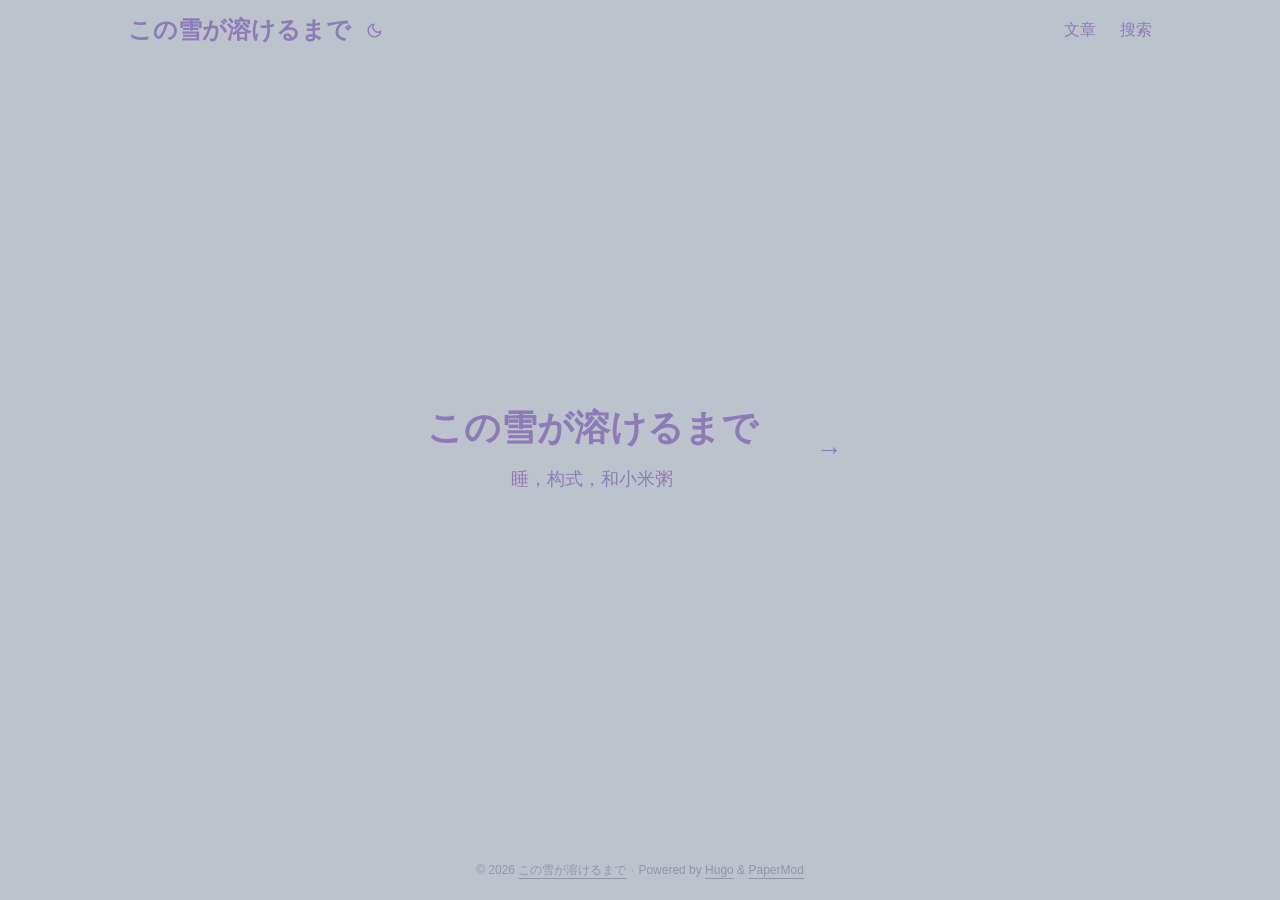
==== index.html @ d69e90d5 "巴比伦" ====
<!DOCTYPE html>
<html lang="en" dir="auto" data-theme="auto">

<head>
	<meta name="generator" content="Hugo 0.147.9"><meta charset="utf-8">
<meta http-equiv="X-UA-Compatible" content="IE=edge">
<meta name="viewport" content="width=device-width, initial-scale=1, shrink-to-fit=no">
<meta name="robots" content="index, follow">
<title>この雪が溶けるまで</title>

<meta name="description" content="alcohol is resolvent">
<meta name="author" content="">
<link rel="canonical" href="https://yourunotobary.github.io/">
<link crossorigin="anonymous" href="/assets/css/stylesheet.46d807fc5ace49bf427c9b7367dea5ecbbd8dbc02e5d77262ac13d021c9789b2.css" integrity="sha256-RtgH/FrOSb9CfJtzZ96l7LvY28AuXXcmKsE9AhyXibI=" rel="preload stylesheet" as="style">
<link rel="icon" href="https://yourunotobary.github.io/favicon.ico">
<link rel="icon" type="image/png" sizes="16x16" href="https://yourunotobary.github.io/favicon-16x16.png">
<link rel="icon" type="image/png" sizes="32x32" href="https://yourunotobary.github.io/favicon-32x32.png">
<link rel="apple-touch-icon" href="https://yourunotobary.github.io/apple-touch-icon.png">
<link rel="mask-icon" href="https://yourunotobary.github.io/safari-pinned-tab.svg">
<meta name="theme-color" content="#2e2e33">
<meta name="msapplication-TileColor" content="#2e2e33">
<link rel="alternate" type="application/rss+xml" href="https://yourunotobary.github.io/index.xml" title="rss">
<link rel="alternate" hreflang="en" href="https://yourunotobary.github.io/">
<noscript>
    <style>
        #theme-toggle,
        .top-link {
            display: none;
        }

    </style>
    <style>
        @media (prefers-color-scheme: dark) {
            :root {
                --theme: rgb(29, 30, 32);
                --entry: rgb(46, 46, 51);
                --primary: rgb(218, 218, 219);
                --secondary: rgb(155, 156, 157);
                --tertiary: rgb(65, 66, 68);
                --content: rgb(196, 196, 197);
                --code-block-bg: rgb(46, 46, 51);
                --code-bg: rgb(55, 56, 62);
                --border: rgb(51, 51, 51);
                color-scheme: dark;
            }

            .list {
                background: var(--theme);
            }

            .toc {
                background: var(--entry);
            }
        }

    </style>
</noscript>
<script>
    if (localStorage.getItem("pref-theme") === "dark") {
        document.querySelector("html").dataset.theme = 'dark';
    } else if (localStorage.getItem("pref-theme") === "light") {
       document.querySelector("html").dataset.theme = 'light';
    } else if (window.matchMedia('(prefers-color-scheme: dark)').matches) {
        document.querySelector("html").dataset.theme = 'dark';
    } else {
        document.querySelector("html").dataset.theme = 'light';
    }

</script><meta property="og:url" content="https://yourunotobary.github.io/">
  <meta property="og:site_name" content="この雪が溶けるまで">
  <meta property="og:title" content="この雪が溶けるまで">
  <meta property="og:description" content="alcohol is resolvent">
  <meta property="og:locale" content="zh_cn">
  <meta property="og:type" content="website">

  <meta name="twitter:card" content="summary">
  <meta name="twitter:title" content="この雪が溶けるまで">
  <meta name="twitter:description" content="alcohol is resolvent">

<script type="application/ld+json">
{
  "@context": "https://schema.org",
  "@type": "Organization",
  "name": "この雪が溶けるまで",
  "url": "https://yourunotobary.github.io/",
  "description": "alcohol is resolvent",
  "logo": "https://yourunotobary.github.io/favicon.ico",
  "sameAs": [
      
  ]
}
</script>
</head>
<body class="list" id="top">
    <header class="header">
    <nav class="header-nav">
        <div class="logo">
            <a href="https://yourunotobary.github.io/" accesskey="h" title="この雪が溶けるまで (Alt + H)">この雪が溶けるまで</a>
            <div class="logo-switches">
                <button id="theme-toggle" class="theme-toggle" accesskey="t" title="(Alt + T)" aria-label="Toggle theme">
                    <svg class="moon" xmlns="http://www.w3.org/2000/svg" width="17" height="17" viewBox="0 0 24 24"
                        fill="none" stroke="currentColor" stroke-width="2" stroke-linecap="round"
                        stroke-linejoin="round">
                        <path d="M21 12.79A9 9 0 1 1 11.21 3 7 7 0 0 0 21 12.79z"></path>
                    </svg>
                    <svg class="sun" xmlns="http://www.w3.org/2000/svg" width="17" height="17" viewBox="0 0 24 24"
                        fill="none" stroke="currentColor" stroke-width="2" stroke-linecap="round"
                        stroke-linejoin="round">
                        <circle cx="12" cy="12" r="5"></circle>
                        <line x1="12" y1="1" x2="12" y2="3"></line>
                        <line x1="12" y1="21" x2="12" y2="23"></line>
                        <line x1="4.22" y1="4.22" x2="5.64" y2="5.64"></line>
                        <line x1="18.36" y1="18.36" x2="19.78" y2="19.78"></line>
                        <line x1="1" y1="12" x2="3" y2="12"></line>
                        <line x1="21" y1="12" x2="23" y2="12"></line>
                        <line x1="4.22" y1="19.78" x2="5.64" y2="18.36"></line>
                        <line x1="18.36" y1="5.64" x2="19.78" y2="4.22"></line>
                    </svg>
                </button>
            </div>
        </div>
        <ul id="menu" class="menu">
            <li>
                <a href="https://yourunotobary.github.io/posts/" title="文章">
                    <span>文章</span>
                </a>
            </li>
            <li>
                <a href="https://yourunotobary.github.io/search/" title="搜索">
                    <span>搜索</span>
                </a>
            </li>
        </ul>
    </nav>
</header>
<main class="main">
  <div class="profile">
    <div class="profile_inner">
      <h1>この雪が溶けるまで</h1>
      
        <span class="profile_subtitle">睡，构式，和小米粥</span>
      
    </div>
    <a class="profile_enter" href="/posts/" aria-label="进入文章区">
      →
    </a>
  </div>

    </main>
    
<footer class="footer">
        <span>&copy; 2026 <a href="https://yourunotobary.github.io/">この雪が溶けるまで</a></span> · 

    
    
    <span>
        Powered by
        <a href="https://gohugo.io/?utm_source=papermod" rel="noopener" target="_blank">Hugo</a> &
        <a href="https://github.com/adityatelange/hugo-PaperMod/" rel="noopener" target="_blank">PaperMod</a>
    </span>
</footer>
<a href="#top" id="top-link" class="top-link hidden" aria-label="go to top" title="Go to Top (Alt + G)" accesskey="g">
    <svg xmlns="http://www.w3.org/2000/svg" viewBox="0 0 24 24" fill="none" stroke="currentColor" stroke-width="2"
        stroke-linecap="round" stroke-linejoin="round" class="feather feather-chevrons-up">
        <polyline points="17 11 12 6 7 11"></polyline>
        <polyline points="17 18 12 13 7 18"></polyline>
    </svg>
</a>

<script>
    let menu = document.getElementById('menu');
    if (menu) {
        
        const scrollPosition = localStorage.getItem("menu-scroll-position");
        if (scrollPosition) {
            menu.scrollLeft = parseInt(scrollPosition, 10);
        }
        
        menu.onscroll = function () {
            localStorage.setItem("menu-scroll-position", menu.scrollLeft);
        }
    }

    document.querySelectorAll('a[href^="#"]').forEach(anchor => {
        anchor.addEventListener("click", function (e) {
            e.preventDefault();
            var id = this.getAttribute("href").substr(1);
            if (!window.matchMedia('(prefers-reduced-motion: reduce)').matches) {
                document.querySelector(`[id='${decodeURIComponent(id)}']`).scrollIntoView({
                    behavior: "smooth"
                });
            } else {
                document.querySelector(`[id='${decodeURIComponent(id)}']`).scrollIntoView();
            }
            if (id === "top") {
                history.replaceState(null, null, " ");
            } else {
                history.pushState(null, null, `#${id}`);
            }
        });
    });

</script>
<script>
    var toplink = document.getElementById("top-link");
    window.onscroll = function () {
        const scrollThreshold = window.innerHeight;
        if (document.body.scrollTop > scrollThreshold || document.documentElement.scrollTop > scrollThreshold) {
            toplink.classList.remove("hidden");
        } else {
            toplink.classList.add("hidden");
        }
    };

</script>
<script>
    document.getElementById("theme-toggle").addEventListener("click", () => {
        const html = document.querySelector("html");
        if (html.dataset.theme === "dark") {
            html.dataset.theme = 'light';
            localStorage.setItem("pref-theme", 'light');
        } else {
            html.dataset.theme = 'dark';
            localStorage.setItem("pref-theme", 'dark');
        }
    })

</script>
</body>

</html>
---- assets/css/stylesheet.46d807fc5ace49bf427c9b7367dea5ecbbd8dbc02e5d77262ac13d021c9789b2.css ----
/*
  PaperMod v8+
  License: MIT https://github.com/adityatelange/hugo-PaperMod/blob/master/LICENSE
  Copyright (c) 2020 nanxiaobei and adityatelange
  Copyright (c) 2021-2026 adityatelange
*/
:root{--gap:24px;--content-gap:20px;--nav-width:1024px;--main-width:720px;--header-height:60px;--footer-height:60px;--radius:8px;--theme:rgb(255, 255, 255);--entry:rgb(255, 255, 255);--primary:rgb(30, 30, 30);--secondary:rgb(108, 108, 108);--tertiary:rgb(214, 214, 214);--content:rgb(31, 31, 31);--code-block-bg:rgb(28, 29, 33);--code-bg:rgb(245, 245, 245);--border:rgb(238, 238, 238);color-scheme:light}:root[data-theme=dark]{--theme:rgb(29, 30, 32);--entry:rgb(46, 46, 51);--primary:rgb(218, 218, 219);--secondary:rgb(155, 156, 157);--tertiary:rgb(65, 66, 68);--content:rgb(196, 196, 197);--code-block-bg:rgb(46, 46, 51);--code-bg:rgb(55, 56, 62);--border:rgb(51, 51, 51);color-scheme:dark}.list{background:var(--code-bg)}[data-theme=dark] .list{background:var(--theme)}*,::after,::before{box-sizing:border-box}html{-webkit-tap-highlight-color:transparent;overflow-y:scroll;-webkit-text-size-adjust:100%;text-size-adjust:100%}a,button,body,h1,h2,h3,h4,h5,h6{color:var(--primary)}body{font-family:-apple-system,BlinkMacSystemFont,segoe ui,Roboto,Oxygen,Ubuntu,Cantarell,open sans,helvetica neue,sans-serif;font-size:18px;line-height:1.6;word-break:break-word;background:var(--theme)}article,aside,figcaption,figure,footer,header,hgroup,main,nav,section,table{display:block}h1,h2,h3,h4,h5,h6{line-height:1.2}h1,h2,h3,h4,h5,h6,p{margin-top:0;margin-bottom:0}ul{padding:0}a{text-decoration:none}body,figure,ul{margin:0}table{width:100%;border-collapse:collapse;border-spacing:0;overflow-x:auto;word-break:keep-all}button,input,textarea{padding:0;font:inherit;background:0 0;border:0}input,textarea{outline:0}button,input[type=button],input[type=submit]{cursor:pointer}input:-webkit-autofill,textarea:-webkit-autofill{box-shadow:0 0 0 50px var(--theme)inset}img{display:block;max-width:100%}.not-found{position:absolute;left:0;right:0;display:flex;align-items:center;justify-content:center;height:80%;font-size:160px;font-weight:700}.archive-posts{width:100%;font-size:16px}.archive-year{margin-top:40px}.archive-year:not(:last-of-type){border-bottom:2px solid var(--border)}.archive-month{display:flex;align-items:flex-start;padding:10px 0}.archive-month-header{margin:25px 0;width:200px}.archive-month:not(:last-of-type){border-bottom:1px solid var(--border)}.archive-entry{position:relative;padding:5px;margin:10px 0}.archive-entry-title{margin:5px 0;font-weight:400}.archive-count,.archive-meta{color:var(--secondary);font-size:14px}.footer,.top-link{font-size:12px;color:var(--secondary)}.footer{max-width:calc(var(--main-width) + var(--gap) * 2);margin:auto;padding:calc((var(--footer-height) - var(--gap))/2)var(--gap);text-align:center;line-height:24px}.footer span{margin-inline-start:1px;margin-inline-end:1px}.footer span:last-child{white-space:nowrap}.footer a{color:inherit;text-underline-offset:.25rem;text-decoration:underline}.top-link{position:fixed;bottom:4rem;right:2rem;z-index:99;background:var(--tertiary);width:2.5rem;height:2.5rem;padding:10px;border-radius:64px;transition:visibility .3s,opacity .3s cubic-bezier(.4,0,1,1)}.hidden{visibility:hidden;opacity:0}.top-link,.top-link svg{filter:drop-shadow(0 0 0 var(--theme))}.footer a:hover,.top-link:hover{color:var(--primary)}.header-nav{display:flex;flex-wrap:wrap;justify-content:space-between;max-width:calc(var(--nav-width) + var(--gap) * 2);margin:auto;line-height:var(--header-height);padding:0 var(--gap);column-gap:var(--gap)}.header-nav a{display:block}.logo,.menu{display:flex}.logo{align-items:center;column-gap:.55rem;flex-wrap:wrap}.logo a{font-size:24px;font-weight:700;display:flex;align-items:center;column-gap:.55rem}.logo a img,.logo a svg{pointer-events:none;border-radius:6px}.theme-toggle{padding:0 .4rem}[data-theme=dark] .moon{display:none}[data-theme=light] .sun{display:none}.logo-switches{display:inline-flex;gap:.4rem;align-items:inherit;min-height:stretch;flex-wrap:inherit}.logo-switches>*{min-height:inherit;align-items:center;display:inline-flex}.nav-sep{color:var(--secondary)}.lang-menu *{display:inherit;min-height:inherit;align-items:inherit}.lang-menu a{font-size:1rem;font-weight:500;padding:0 .4rem;display:inline-flex}.menu{list-style:none;word-break:keep-all;overflow-x:auto;white-space:nowrap;column-gap:var(--gap)}.menu a{font-size:16px}.menu .active{font-weight:500;text-decoration:underline;text-underline-offset:.3rem;text-decoration-thickness:2px}.main{position:relative;min-height:calc(100vh - var(--header-height) - var(--footer-height));max-width:calc(var(--main-width) + var(--gap) * 2);margin:auto;padding:var(--gap)}.page-header h1{font-size:40px}.pagination{display:flex}.pagination a{color:var(--theme);font-size:13px;line-height:36px;background:var(--primary);border-radius:calc(36px/2);padding:0 16px}.pagination .next{margin-inline-start:auto}.social-icons a{display:inline-flex;padding:10px}.social-icons a svg{height:26px;width:26px}code{direction:ltr}div.highlight,pre{position:relative}.copy-code{display:none;position:absolute;top:4px;right:4px;color:rgba(255,255,255,.8);background:rgba(78,78,78,.8);border-radius:var(--radius);padding:0 5px;font-size:14px;user-select:none}div.highlight:hover .copy-code,pre:hover .copy-code{display:block}.md-content h3,.md-content h4,.md-content h5,.md-content h6{margin:24px 0 16px}.md-content h1{margin:40px auto 32px;font-size:40px}.md-content h2{margin:32px auto 24px;font-size:32px}.md-content h3{font-size:24px}.md-content h4{font-size:16px}.md-content h5{font-size:14px}.md-content h6{font-size:12px}.md-content a:not(.anchor){text-underline-offset:.3rem;text-decoration:underline}.md-content del{text-decoration:line-through}.md-content dl:not(:last-child),.md-content ol:not(:last-child),.md-content p:not(:last-child),.md-content figure:not(:last-child),.md-content ul:not(:last-child){margin-bottom:var(--content-gap)}.md-content ol,.md-content ul{padding-inline-start:1.25rem}.md-content li{margin-top:.3rem}.md-content li p{margin-bottom:0}.md-content dl{display:flex;flex-wrap:wrap;margin:0}.md-content dt{width:25%;font-weight:700}.md-content dd{width:75%;margin-inline-start:0;padding-inline-start:10px}.md-content dd~dd,.md-content dt~dt{margin-top:10px}.md-content table{margin-bottom:var(--content-gap)}.md-content table th,.md-content table:not(.highlighttable,.highlight table,.gist .highlight) td{min-width:80px;padding:6px 13px;line-height:1.5;border:1px solid var(--border)}.md-content table th{text-align:start}.md-content table:not(.highlighttable) td code:only-child{margin:auto 0}.md-content .highlight table{border-radius:var(--radius)}.md-content .highlight:not(table){margin-bottom:var(--content-gap);background:var(--code-block-bg) !important;border-radius:var(--radius);direction:ltr}.md-content li>.highlight{margin-inline-end:0}.md-content ul pre{margin-inline-start:calc(var(--gap) * -2)}.md-content .highlight pre{margin:0}.md-content .highlighttable{table-layout:fixed}.md-content .highlighttable td:first-child{width:40px}.md-content .highlighttable td .linenodiv{padding-inline-end:0 !important}.md-content .highlighttable td .highlight,.md-content .highlighttable td .linenodiv pre{margin-bottom:0}.post-content code{padding:.2rem .3rem;font-size:.78em;line-height:1.5;background:var(--code-bg);border-radius:.2rem}.md-content pre code{display:grid;margin:auto 0;padding:10px;color:#d5d5d6;background:var(--code-block-bg) !important;border-radius:var(--radius);overflow-x:auto;word-break:break-all}.md-content blockquote{margin:1rem 0;padding-inline-start:1rem;border-inline-start:.3rem solid var(--content)}.md-content hr{margin:30px 0;height:2px;background:var(--tertiary);border:0}.md-content iframe{max-width:100%}.md-content img{border-radius:var(--radius);margin:1rem 0}.md-content img[src*="#center"]{margin:1rem auto}.md-content figure.align-center{text-align:center}.md-content figure>figcaption{color:var(--primary);font-size:16px;font-weight:700;margin:8px 0 16px}.md-content figure>figcaption>p{color:var(--secondary);font-size:14px;font-weight:400}.md-content h1:hover .anchor,.md-content h2:hover .anchor,.md-content h3:hover .anchor,.md-content h4:hover .anchor,.md-content h5:hover .anchor,.md-content h6:hover .anchor{display:inline-flex;color:var(--secondary);margin-inline-start:.5em;font-weight:500;user-select:none}.anchor:hover{color:var(--content) !important}.md-content img.in-text{display:inline;margin:auto}mark{border-radius:2px;padding:0 2px}audio{display:block;width:100%;border:1px solid var(--border);border-radius:var(--radius);overflow:hidden;height:2.5rem;margin-bottom:var(--content-gap)}audio::-webkit-media-controls-enclosure{border-radius:0}video{border:1px solid var(--code-bg);border-radius:var(--radius);max-width:100%}.first-entry{position:relative;display:flex;flex-direction:column;justify-content:center;min-height:320px;margin:var(--gap)0 calc(var(--gap) * 2)}.first-entry .entry-header{overflow:hidden;display:-webkit-box;-webkit-box-orient:vertical;-webkit-line-clamp:3}.first-entry .entry-header h1{font-size:34px;line-height:1.3}.first-entry .entry-header h2{font-size:40px}.first-entry .entry-content{margin:14px 0;font-size:16px;-webkit-line-clamp:3}.first-entry .entry-footer{font-size:14px}.home-info .entry-content{--content-gap:0.5rem;-webkit-line-clamp:unset;margin:0}.home-info .social-icons a:first-of-type{padding-inline-start:0}.post-entry{position:relative;margin-bottom:var(--gap);padding:var(--gap);background:var(--entry);border-radius:var(--radius);transition:transform .25s ease;border:1px solid var(--border)}.post-entry:hover,.post-entry:focus-within{transform:translateY(-2px);border-color:var(--tertiary)}.tag-entry .entry-cover{display:none}.entry-header h2{font-size:24px;line-height:1.3}.entry-content{margin:8px 0;color:var(--secondary);font-size:14px;line-height:1.6;overflow:hidden;display:-webkit-box;-webkit-box-orient:vertical;-webkit-line-clamp:2}.home-info .entry-content p{margin-block-start:1em;margin-block-end:1em}.entry-footer{color:var(--secondary);font-size:13px}.entry-link{position:absolute;left:0;right:0;top:0;bottom:0;border-radius:var(--radius)}.entry-hint{color:var(--secondary)}.entry-hint-parent{display:flex;justify-content:space-between}.entry-cover{font-size:14px;margin-bottom:var(--gap);text-align:center;display:flex;flex-direction:column;gap:.5rem}.entry-cover img{border-radius:var(--radius);width:100%;height:auto}.entry-cover a{text-underline-offset:.3rem;text-decoration:underline}.page-header,.post-header{margin:24px auto var(--content-gap)}.post-title{font-size:40px}.post-description{margin-top:10px}.post-meta{margin-top:5px}.post-meta,.breadcrumbs{color:var(--secondary);font-size:14px}.breadcrumbs{display:flex;flex-wrap:wrap;align-items:center;gap:.2rem}.breadcrumbs a{font-size:16px}.breadcrumbs svg{height:1em}.i18n_list{display:inline-flex}.post-meta .i18n_list li{list-style:none;margin:auto 3px}.post-meta a,.toc a:hover{text-underline-offset:.3rem;text-decoration:underline}.post-meta a{color:var(--secondary);text-decoration-style:dotted}details.toc{margin-bottom:var(--content-gap);background:var(--code-bg);border-radius:var(--radius);border:1px solid var(--border)}[data-theme=dark] details.toc{background:var(--entry)}details.toc summary{padding:.3rem 1.2rem;border-radius:var(--radius)}details summary{cursor:pointer;display:list-item;width:100%;margin-inline-start:0;user-select:none}details .title{display:inline;font-weight:500;margin-inline-start:.2rem}details{interpolate-size:allow-keywords}details::details-content{height:0;opacity:0;overflow:clip;transition:height 150ms ease,opacity 150ms ease,content-visibility 150ms allow-discrete}details[open]::details-content{height:auto;opacity:1}details .inner{margin:0 2.4rem;padding-bottom:.6rem}details li ul{margin-inline-start:var(--gap)}.post-content{color:var(--content);margin:30px 0}.post-footer{margin-top:var(--content-gap)}.post-footer>*{margin-bottom:10px}.post-tags{display:flex;flex-wrap:wrap;gap:10px}.post-tags li{display:inline-block}.post-tags a,.share-buttons,.paginav{border-radius:var(--radius);background:var(--code-bg);border:1px solid var(--border)}.post-tags a{display:block;padding:0 14px;color:var(--secondary);font-size:14px;line-height:34px;background:var(--code-bg)}.post-tags a:hover,.paginav a:hover{background:var(--border)}.share-buttons{padding:10px;display:flex;justify-content:center;overflow-x:auto;gap:10px}.share-buttons li,.share-buttons a{display:inline-flex}.share-buttons a:not(:last-of-type){margin-inline-end:12px}.paginav{display:flex;line-height:1.2}.paginav .title{letter-spacing:1px;text-transform:uppercase;font-size:.8rem;color:var(--secondary)}.paginav a{width:50%;display:flex;flex-direction:column;gap:.5rem;padding:.8rem;border-radius:var(--radius)}.paginav span:hover:not(.title){text-underline-offset:.2rem;text-decoration:underline}.paginav .next{margin-inline-start:auto;text-align:right}[dir=rtl] .paginav .next{text-align:left}h1>a>svg{display:inline}.buttons,.main .profile{display:flex;justify-content:center}.main .profile{align-items:center;min-height:calc(100vh - var(--header-height) - var(--footer-height) - (var(--gap) * 2));text-align:center}.profile .profile_inner{display:flex;flex-direction:column;align-items:center;gap:1rem}.profile img{border-radius:50%}.buttons{flex-wrap:wrap;max-width:400px;gap:1rem}.button{background:var(--tertiary);border-radius:var(--radius);padding:.4rem .8rem}.searchbox input{padding:4px 10px;width:100%;color:var(--primary);font-weight:700;border:2px solid var(--tertiary);border-radius:var(--radius)}.searchResults li{list-style:none;border-radius:var(--radius);padding:10px 15px;position:relative;font-weight:500;display:flex;align-items:center;justify-content:space-between;background:var(--entry);transition:transform .25s ease;border:1px solid var(--border)}.searchResults{margin:var(--content-gap)0;width:100%;display:flex;flex-direction:column;gap:10px}.searchResults li:hover,.searchResults li:focus-within{transform:translateY(-2px);border-color:var(--tertiary)}.searchResults li .entry-link:focus{outline:2px solid var(--secondary);outline-offset:-2px}.terms-tags{display:flex;flex-wrap:wrap;gap:1em;margin-top:var(--content-gap)}.terms-tags li{display:inline-block;font-weight:500}.terms-tags a{display:block;padding:4px 10px;background:var(--tertiary);border-radius:var(--radius);transition:transform .1s}.bg{color:#cad3f5;background-color:#24273a}.chroma{color:#cad3f5;background-color:#24273a}.chroma .x{}.chroma .err{color:#ed8796}.chroma .cl{}.chroma .lnlinks{outline:none;text-decoration:none;color:inherit}.chroma .lntd{vertical-align:top;padding:0;margin:0;border:0}.chroma .lntable{border-spacing:0;padding:0;margin:0;border:0}.chroma .hl{background-color:#474733}.chroma .lnt{white-space:pre;-webkit-user-select:none;user-select:none;margin-right:.4em;padding:0 .4em;color:#8087a2}.chroma .ln{white-space:pre;-webkit-user-select:none;user-select:none;margin-right:.4em;padding:0 .4em;color:#8087a2}.chroma .line{display:flex}.chroma .k{color:#c6a0f6}.chroma .kc{color:#f5a97f}.chroma .kd{color:#ed8796}.chroma .kn{color:#8bd5ca}.chroma .kp{color:#c6a0f6}.chroma .kr{color:#c6a0f6}.chroma .kt{color:#ed8796}.chroma .n{}.chroma .na{color:#8aadf4}.chroma .nb{color:#91d7e3}.chroma .bp{color:#91d7e3}.chroma .nc{color:#eed49f}.chroma .no{color:#eed49f}.chroma .nd{color:#8aadf4;font-weight:700}.chroma .ni{color:#8bd5ca}.chroma .ne{color:#f5a97f}.chroma .nf{color:#8aadf4}.chroma .fm{color:#8aadf4}.chroma .nl{color:#91d7e3}.chroma .nn{color:#f5a97f}.chroma .nx{}.chroma .py{color:#f5a97f}.chroma .nt{color:#c6a0f6}.chroma .nv{color:#f4dbd6}.chroma .vc{color:#f4dbd6}.chroma .vg{color:#f4dbd6}.chroma .vi{color:#f4dbd6}.chroma .vm{color:#f4dbd6}.chroma .l{}.chroma .ld{}.chroma .s{color:#a6da95}.chroma .sa{color:#ed8796}.chroma .sb{color:#a6da95}.chroma .sc{color:#a6da95}.chroma .dl{color:#8aadf4}.chroma .sd{color:#6e738d}.chroma .s2{color:#a6da95}.chroma .se{color:#8aadf4}.chroma .sh{color:#6e738d}.chroma .si{color:#a6da95}.chroma .sx{color:#a6da95}.chroma .sr{color:#8bd5ca}.chroma .s1{color:#a6da95}.chroma .ss{color:#a6da95}.chroma .m{color:#f5a97f}.chroma .mb{color:#f5a97f}.chroma .mf{color:#f5a97f}.chroma .mh{color:#f5a97f}.chroma .mi{color:#f5a97f}.chroma .il{color:#f5a97f}.chroma .mo{color:#f5a97f}.chroma .o{color:#91d7e3;font-weight:700}.chroma .ow{color:#91d7e3;font-weight:700}.chroma .p{}.chroma .c{color:#6e738d;font-style:italic}.chroma .ch{color:#6e738d;font-style:italic}.chroma .cm{color:#6e738d;font-style:italic}.chroma .c1{color:#6e738d;font-style:italic}.chroma .cs{color:#6e738d;font-style:italic}.chroma .cp{color:#6e738d;font-style:italic}.chroma .cpf{color:#6e738d;font-weight:700;font-style:italic}.chroma .g{}.chroma .gd{color:#ed8796;background-color:#363a4f}.chroma .ge{font-style:italic}.chroma .gr{color:#ed8796}.chroma .gh{color:#f5a97f;font-weight:700}.chroma .gi{color:#a6da95;background-color:#363a4f}.chroma .go{}.chroma .gp{}.chroma .gs{font-weight:700}.chroma .gu{color:#f5a97f;font-weight:700}.chroma .gt{color:#ed8796}.chroma .gl{text-decoration:underline}.chroma .w{}.chroma{background-color:unset !important}.chroma .hl{display:flex}.chroma .lnt{padding:0 0 0 12px}.highlight pre.chroma code{padding:8px 0}.highlight pre.chroma .line .cl,.chroma .ln{padding:0 10px}.chroma .lntd:last-of-type{width:100%}@media screen and (max-width:768px){:root{--gap:14px}.profile img{transform:scale(.85)}.first-entry{min-height:260px}.archive-month{flex-direction:column}.archive-year{margin-top:20px}.footer{padding:calc((var(--footer-height) - var(--gap) - 10px)/2)var(--gap)}}@media screen and (max-width:900px){.list .top-link{transform:translateY(-5rem)}}@media screen and (max-width:340px){.share-buttons{justify-content:unset}}@media(prefers-reduced-motion){.terms-tags a:active,.button:active,.post-entry:active,.top-link,.searchResults .focus,.searchResults li:active{transform:none}}:root{--theme:#b8bec8;--primary:#8d7bb8;--secondary:#8f97a3;--tertiary:#b3b9c3;--content:#2f343c;--border:#b8bec9;--code-bg:#bdc3cd;--selection:rgba(141, 123, 184, 0.3);body:not(:has(.profile)) { background-image:linear-gradient(rgba(240,242,246,0.78),rgba(240,242,246,0.78)),url('/images/bg.jpg'); background-size:cover; background-attachment:fixed; background-position:center; } .profile { flex-direction:row; justify-content:center; align-items:center; gap:48px; } .profile_inner { text-align:left; } .profile_enter { display:flex; align-items:center; justify-content:center; width:48px; height:48px; color:var(--primary); font-size:26px; text-decoration:none; transition:transform 0.35s ease; } .profile_enter:hover { transform:scale(1.15); }}
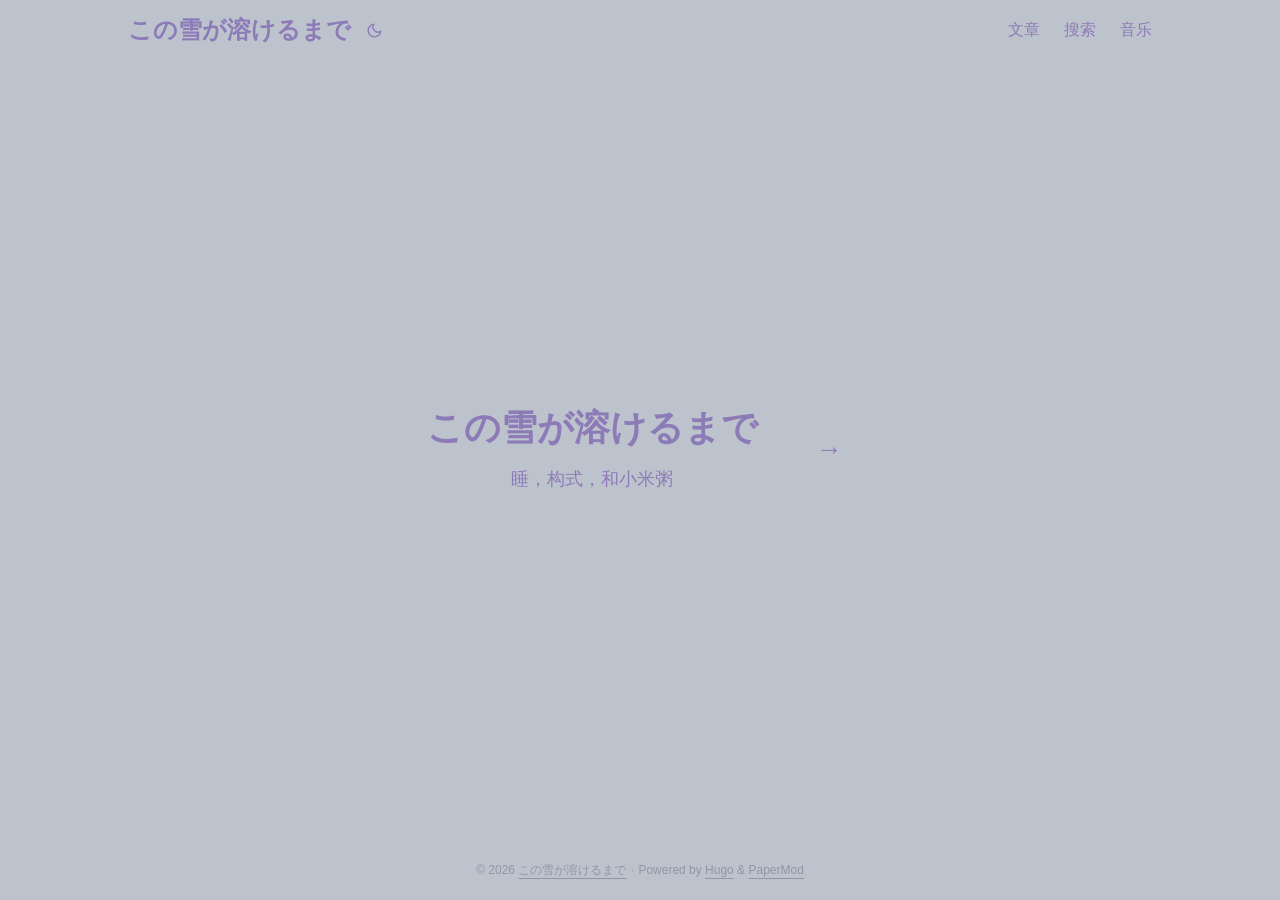
==== commit 6ecdb5ec: "音乐馆落成+返回箭头+置顶" ====
--- a/index.html
+++ b/index.html
@@ -11,7 +11,7 @@
 <meta name="description" content="alcohol is resolvent">
 <meta name="author" content="">
 <link rel="canonical" href="https://yourunotobary.github.io/">
-<link crossorigin="anonymous" href="/assets/css/stylesheet.46d807fc5ace49bf427c9b7367dea5ecbbd8dbc02e5d77262ac13d021c9789b2.css" integrity="sha256-RtgH/FrOSb9CfJtzZ96l7LvY28AuXXcmKsE9AhyXibI=" rel="preload stylesheet" as="style">
+<link crossorigin="anonymous" href="/assets/css/stylesheet.04e498ff28261381091507427887cbe476b2130236b019e56ae9fb72fc463082.css" integrity="sha256-BOSY/ygmE4EJFQdCeIfL5HayEwI2sBnlaun7cvxGMII=" rel="preload stylesheet" as="style">
 <link rel="icon" href="https://yourunotobary.github.io/favicon.ico">
 <link rel="icon" type="image/png" sizes="16x16" href="https://yourunotobary.github.io/favicon-16x16.png">
 <link rel="icon" type="image/png" sizes="32x32" href="https://yourunotobary.github.io/favicon-32x32.png">
@@ -130,6 +130,11 @@
                     <span>搜索</span>
                 </a>
             </li>
+            <li>
+                <a href="https://yourunotobary.github.io/music/" title="音乐">
+                    <span>音乐</span>
+                </a>
+            </li>
         </ul>
     </nav>
 </header>
--- a/assets/css/stylesheet.04e498ff28261381091507427887cbe476b2130236b019e56ae9fb72fc463082.css
+++ b/assets/css/stylesheet.04e498ff28261381091507427887cbe476b2130236b019e56ae9fb72fc463082.css
@@ -0,0 +1,7 @@
+/*
+  PaperMod v8+
+  License: MIT https://github.com/adityatelange/hugo-PaperMod/blob/master/LICENSE
+  Copyright (c) 2020 nanxiaobei and adityatelange
+  Copyright (c) 2021-2026 adityatelange
+*/
+:root{--gap:24px;--content-gap:20px;--nav-width:1024px;--main-width:720px;--header-height:60px;--footer-height:60px;--radius:8px;--theme:rgb(255, 255, 255);--entry:rgb(255, 255, 255);--primary:rgb(30, 30, 30);--secondary:rgb(108, 108, 108);--tertiary:rgb(214, 214, 214);--content:rgb(31, 31, 31);--code-block-bg:rgb(28, 29, 33);--code-bg:rgb(245, 245, 245);--border:rgb(238, 238, 238);color-scheme:light}:root[data-theme=dark]{--theme:rgb(29, 30, 32);--entry:rgb(46, 46, 51);--primary:rgb(218, 218, 219);--secondary:rgb(155, 156, 157);--tertiary:rgb(65, 66, 68);--content:rgb(196, 196, 197);--code-block-bg:rgb(46, 46, 51);--code-bg:rgb(55, 56, 62);--border:rgb(51, 51, 51);color-scheme:dark}.list{background:var(--code-bg)}[data-theme=dark] .list{background:var(--theme)}*,::after,::before{box-sizing:border-box}html{-webkit-tap-highlight-color:transparent;overflow-y:scroll;-webkit-text-size-adjust:100%;text-size-adjust:100%}a,button,body,h1,h2,h3,h4,h5,h6{color:var(--primary)}body{font-family:-apple-system,BlinkMacSystemFont,segoe ui,Roboto,Oxygen,Ubuntu,Cantarell,open sans,helvetica neue,sans-serif;font-size:18px;line-height:1.6;word-break:break-word;background:var(--theme)}article,aside,figcaption,figure,footer,header,hgroup,main,nav,section,table{display:block}h1,h2,h3,h4,h5,h6{line-height:1.2}h1,h2,h3,h4,h5,h6,p{margin-top:0;margin-bottom:0}ul{padding:0}a{text-decoration:none}body,figure,ul{margin:0}table{width:100%;border-collapse:collapse;border-spacing:0;overflow-x:auto;word-break:keep-all}button,input,textarea{padding:0;font:inherit;background:0 0;border:0}input,textarea{outline:0}button,input[type=button],input[type=submit]{cursor:pointer}input:-webkit-autofill,textarea:-webkit-autofill{box-shadow:0 0 0 50px var(--theme)inset}img{display:block;max-width:100%}.not-found{position:absolute;left:0;right:0;display:flex;align-items:center;justify-content:center;height:80%;font-size:160px;font-weight:700}.archive-posts{width:100%;font-size:16px}.archive-year{margin-top:40px}.archive-year:not(:last-of-type){border-bottom:2px solid var(--border)}.archive-month{display:flex;align-items:flex-start;padding:10px 0}.archive-month-header{margin:25px 0;width:200px}.archive-month:not(:last-of-type){border-bottom:1px solid var(--border)}.archive-entry{position:relative;padding:5px;margin:10px 0}.archive-entry-title{margin:5px 0;font-weight:400}.archive-count,.archive-meta{color:var(--secondary);font-size:14px}.footer,.top-link{font-size:12px;color:var(--secondary)}.footer{max-width:calc(var(--main-width) + var(--gap) * 2);margin:auto;padding:calc((var(--footer-height) - var(--gap))/2)var(--gap);text-align:center;line-height:24px}.footer span{margin-inline-start:1px;margin-inline-end:1px}.footer span:last-child{white-space:nowrap}.footer a{color:inherit;text-underline-offset:.25rem;text-decoration:underline}.top-link{position:fixed;bottom:4rem;right:2rem;z-index:99;background:var(--tertiary);width:2.5rem;height:2.5rem;padding:10px;border-radius:64px;transition:visibility .3s,opacity .3s cubic-bezier(.4,0,1,1)}.hidden{visibility:hidden;opacity:0}.top-link,.top-link svg{filter:drop-shadow(0 0 0 var(--theme))}.footer a:hover,.top-link:hover{color:var(--primary)}.header-nav{display:flex;flex-wrap:wrap;justify-content:space-between;max-width:calc(var(--nav-width) + var(--gap) * 2);margin:auto;line-height:var(--header-height);padding:0 var(--gap);column-gap:var(--gap)}.header-nav a{display:block}.logo,.menu{display:flex}.logo{align-items:center;column-gap:.55rem;flex-wrap:wrap}.logo a{font-size:24px;font-weight:700;display:flex;align-items:center;column-gap:.55rem}.logo a img,.logo a svg{pointer-events:none;border-radius:6px}.theme-toggle{padding:0 .4rem}[data-theme=dark] .moon{display:none}[data-theme=light] .sun{display:none}.logo-switches{display:inline-flex;gap:.4rem;align-items:inherit;min-height:stretch;flex-wrap:inherit}.logo-switches>*{min-height:inherit;align-items:center;display:inline-flex}.nav-sep{color:var(--secondary)}.lang-menu *{display:inherit;min-height:inherit;align-items:inherit}.lang-menu a{font-size:1rem;font-weight:500;padding:0 .4rem;display:inline-flex}.menu{list-style:none;word-break:keep-all;overflow-x:auto;white-space:nowrap;column-gap:var(--gap)}.menu a{font-size:16px}.menu .active{font-weight:500;text-decoration:underline;text-underline-offset:.3rem;text-decoration-thickness:2px}.main{position:relative;min-height:calc(100vh - var(--header-height) - var(--footer-height));max-width:calc(var(--main-width) + var(--gap) * 2);margin:auto;padding:var(--gap)}.page-header h1{font-size:40px}.pagination{display:flex}.pagination a{color:var(--theme);font-size:13px;line-height:36px;background:var(--primary);border-radius:calc(36px/2);padding:0 16px}.pagination .next{margin-inline-start:auto}.social-icons a{display:inline-flex;padding:10px}.social-icons a svg{height:26px;width:26px}code{direction:ltr}div.highlight,pre{position:relative}.copy-code{display:none;position:absolute;top:4px;right:4px;color:rgba(255,255,255,.8);background:rgba(78,78,78,.8);border-radius:var(--radius);padding:0 5px;font-size:14px;user-select:none}div.highlight:hover .copy-code,pre:hover .copy-code{display:block}.md-content h3,.md-content h4,.md-content h5,.md-content h6{margin:24px 0 16px}.md-content h1{margin:40px auto 32px;font-size:40px}.md-content h2{margin:32px auto 24px;font-size:32px}.md-content h3{font-size:24px}.md-content h4{font-size:16px}.md-content h5{font-size:14px}.md-content h6{font-size:12px}.md-content a:not(.anchor){text-underline-offset:.3rem;text-decoration:underline}.md-content del{text-decoration:line-through}.md-content dl:not(:last-child),.md-content ol:not(:last-child),.md-content p:not(:last-child),.md-content figure:not(:last-child),.md-content ul:not(:last-child){margin-bottom:var(--content-gap)}.md-content ol,.md-content ul{padding-inline-start:1.25rem}.md-content li{margin-top:.3rem}.md-content li p{margin-bottom:0}.md-content dl{display:flex;flex-wrap:wrap;margin:0}.md-content dt{width:25%;font-weight:700}.md-content dd{width:75%;margin-inline-start:0;padding-inline-start:10px}.md-content dd~dd,.md-content dt~dt{margin-top:10px}.md-content table{margin-bottom:var(--content-gap)}.md-content table th,.md-content table:not(.highlighttable,.highlight table,.gist .highlight) td{min-width:80px;padding:6px 13px;line-height:1.5;border:1px solid var(--border)}.md-content table th{text-align:start}.md-content table:not(.highlighttable) td code:only-child{margin:auto 0}.md-content .highlight table{border-radius:var(--radius)}.md-content .highlight:not(table){margin-bottom:var(--content-gap);background:var(--code-block-bg) !important;border-radius:var(--radius);direction:ltr}.md-content li>.highlight{margin-inline-end:0}.md-content ul pre{margin-inline-start:calc(var(--gap) * -2)}.md-content .highlight pre{margin:0}.md-content .highlighttable{table-layout:fixed}.md-content .highlighttable td:first-child{width:40px}.md-content .highlighttable td .linenodiv{padding-inline-end:0 !important}.md-content .highlighttable td .highlight,.md-content .highlighttable td .linenodiv pre{margin-bottom:0}.post-content code{padding:.2rem .3rem;font-size:.78em;line-height:1.5;background:var(--code-bg);border-radius:.2rem}.md-content pre code{display:grid;margin:auto 0;padding:10px;color:#d5d5d6;background:var(--code-block-bg) !important;border-radius:var(--radius);overflow-x:auto;word-break:break-all}.md-content blockquote{margin:1rem 0;padding-inline-start:1rem;border-inline-start:.3rem solid var(--content)}.md-content hr{margin:30px 0;height:2px;background:var(--tertiary);border:0}.md-content iframe{max-width:100%}.md-content img{border-radius:var(--radius);margin:1rem 0}.md-content img[src*="#center"]{margin:1rem auto}.md-content figure.align-center{text-align:center}.md-content figure>figcaption{color:var(--primary);font-size:16px;font-weight:700;margin:8px 0 16px}.md-content figure>figcaption>p{color:var(--secondary);font-size:14px;font-weight:400}.md-content h1:hover .anchor,.md-content h2:hover .anchor,.md-content h3:hover .anchor,.md-content h4:hover .anchor,.md-content h5:hover .anchor,.md-content h6:hover .anchor{display:inline-flex;color:var(--secondary);margin-inline-start:.5em;font-weight:500;user-select:none}.anchor:hover{color:var(--content) !important}.md-content img.in-text{display:inline;margin:auto}mark{border-radius:2px;padding:0 2px}audio{display:block;width:100%;border:1px solid var(--border);border-radius:var(--radius);overflow:hidden;height:2.5rem;margin-bottom:var(--content-gap)}audio::-webkit-media-controls-enclosure{border-radius:0}video{border:1px solid var(--code-bg);border-radius:var(--radius);max-width:100%}.first-entry{position:relative;display:flex;flex-direction:column;justify-content:center;min-height:320px;margin:var(--gap)0 calc(var(--gap) * 2)}.first-entry .entry-header{overflow:hidden;display:-webkit-box;-webkit-box-orient:vertical;-webkit-line-clamp:3}.first-entry .entry-header h1{font-size:34px;line-height:1.3}.first-entry .entry-header h2{font-size:40px}.first-entry .entry-content{margin:14px 0;font-size:16px;-webkit-line-clamp:3}.first-entry .entry-footer{font-size:14px}.home-info .entry-content{--content-gap:0.5rem;-webkit-line-clamp:unset;margin:0}.home-info .social-icons a:first-of-type{padding-inline-start:0}.post-entry{position:relative;margin-bottom:var(--gap);padding:var(--gap);background:var(--entry);border-radius:var(--radius);transition:transform .25s ease;border:1px solid var(--border)}.post-entry:hover,.post-entry:focus-within{transform:translateY(-2px);border-color:var(--tertiary)}.tag-entry .entry-cover{display:none}.entry-header h2{font-size:24px;line-height:1.3}.entry-content{margin:8px 0;color:var(--secondary);font-size:14px;line-height:1.6;overflow:hidden;display:-webkit-box;-webkit-box-orient:vertical;-webkit-line-clamp:2}.home-info .entry-content p{margin-block-start:1em;margin-block-end:1em}.entry-footer{color:var(--secondary);font-size:13px}.entry-link{position:absolute;left:0;right:0;top:0;bottom:0;border-radius:var(--radius)}.entry-hint{color:var(--secondary)}.entry-hint-parent{display:flex;justify-content:space-between}.entry-cover{font-size:14px;margin-bottom:var(--gap);text-align:center;display:flex;flex-direction:column;gap:.5rem}.entry-cover img{border-radius:var(--radius);width:100%;height:auto}.entry-cover a{text-underline-offset:.3rem;text-decoration:underline}.page-header,.post-header{margin:24px auto var(--content-gap)}.post-title{font-size:40px}.post-description{margin-top:10px}.post-meta{margin-top:5px}.post-meta,.breadcrumbs{color:var(--secondary);font-size:14px}.breadcrumbs{display:flex;flex-wrap:wrap;align-items:center;gap:.2rem}.breadcrumbs a{font-size:16px}.breadcrumbs svg{height:1em}.i18n_list{display:inline-flex}.post-meta .i18n_list li{list-style:none;margin:auto 3px}.post-meta a,.toc a:hover{text-underline-offset:.3rem;text-decoration:underline}.post-meta a{color:var(--secondary);text-decoration-style:dotted}details.toc{margin-bottom:var(--content-gap);background:var(--code-bg);border-radius:var(--radius);border:1px solid var(--border)}[data-theme=dark] details.toc{background:var(--entry)}details.toc summary{padding:.3rem 1.2rem;border-radius:var(--radius)}details summary{cursor:pointer;display:list-item;width:100%;margin-inline-start:0;user-select:none}details .title{display:inline;font-weight:500;margin-inline-start:.2rem}details{interpolate-size:allow-keywords}details::details-content{height:0;opacity:0;overflow:clip;transition:height 150ms ease,opacity 150ms ease,content-visibility 150ms allow-discrete}details[open]::details-content{height:auto;opacity:1}details .inner{margin:0 2.4rem;padding-bottom:.6rem}details li ul{margin-inline-start:var(--gap)}.post-content{color:var(--content);margin:30px 0}.post-footer{margin-top:var(--content-gap)}.post-footer>*{margin-bottom:10px}.post-tags{display:flex;flex-wrap:wrap;gap:10px}.post-tags li{display:inline-block}.post-tags a,.share-buttons,.paginav{border-radius:var(--radius);background:var(--code-bg);border:1px solid var(--border)}.post-tags a{display:block;padding:0 14px;color:var(--secondary);font-size:14px;line-height:34px;background:var(--code-bg)}.post-tags a:hover,.paginav a:hover{background:var(--border)}.share-buttons{padding:10px;display:flex;justify-content:center;overflow-x:auto;gap:10px}.share-buttons li,.share-buttons a{display:inline-flex}.share-buttons a:not(:last-of-type){margin-inline-end:12px}.paginav{display:flex;line-height:1.2}.paginav .title{letter-spacing:1px;text-transform:uppercase;font-size:.8rem;color:var(--secondary)}.paginav a{width:50%;display:flex;flex-direction:column;gap:.5rem;padding:.8rem;border-radius:var(--radius)}.paginav span:hover:not(.title){text-underline-offset:.2rem;text-decoration:underline}.paginav .next{margin-inline-start:auto;text-align:right}[dir=rtl] .paginav .next{text-align:left}h1>a>svg{display:inline}.buttons,.main .profile{display:flex;justify-content:center}.main .profile{align-items:center;min-height:calc(100vh - var(--header-height) - var(--footer-height) - (var(--gap) * 2));text-align:center}.profile .profile_inner{display:flex;flex-direction:column;align-items:center;gap:1rem}.profile img{border-radius:50%}.buttons{flex-wrap:wrap;max-width:400px;gap:1rem}.button{background:var(--tertiary);border-radius:var(--radius);padding:.4rem .8rem}.searchbox input{padding:4px 10px;width:100%;color:var(--primary);font-weight:700;border:2px solid var(--tertiary);border-radius:var(--radius)}.searchResults li{list-style:none;border-radius:var(--radius);padding:10px 15px;position:relative;font-weight:500;display:flex;align-items:center;justify-content:space-between;background:var(--entry);transition:transform .25s ease;border:1px solid var(--border)}.searchResults{margin:var(--content-gap)0;width:100%;display:flex;flex-direction:column;gap:10px}.searchResults li:hover,.searchResults li:focus-within{transform:translateY(-2px);border-color:var(--tertiary)}.searchResults li .entry-link:focus{outline:2px solid var(--secondary);outline-offset:-2px}.terms-tags{display:flex;flex-wrap:wrap;gap:1em;margin-top:var(--content-gap)}.terms-tags li{display:inline-block;font-weight:500}.terms-tags a{display:block;padding:4px 10px;background:var(--tertiary);border-radius:var(--radius);transition:transform .1s}.bg{color:#cad3f5;background-color:#24273a}.chroma{color:#cad3f5;background-color:#24273a}.chroma .x{}.chroma .err{color:#ed8796}.chroma .cl{}.chroma .lnlinks{outline:none;text-decoration:none;color:inherit}.chroma .lntd{vertical-align:top;padding:0;margin:0;border:0}.chroma .lntable{border-spacing:0;padding:0;margin:0;border:0}.chroma .hl{background-color:#474733}.chroma .lnt{white-space:pre;-webkit-user-select:none;user-select:none;margin-right:.4em;padding:0 .4em;color:#8087a2}.chroma .ln{white-space:pre;-webkit-user-select:none;user-select:none;margin-right:.4em;padding:0 .4em;color:#8087a2}.chroma .line{display:flex}.chroma .k{color:#c6a0f6}.chroma .kc{color:#f5a97f}.chroma .kd{color:#ed8796}.chroma .kn{color:#8bd5ca}.chroma .kp{color:#c6a0f6}.chroma .kr{color:#c6a0f6}.chroma .kt{color:#ed8796}.chroma .n{}.chroma .na{color:#8aadf4}.chroma .nb{color:#91d7e3}.chroma .bp{color:#91d7e3}.chroma .nc{color:#eed49f}.chroma .no{color:#eed49f}.chroma .nd{color:#8aadf4;font-weight:700}.chroma .ni{color:#8bd5ca}.chroma .ne{color:#f5a97f}.chroma .nf{color:#8aadf4}.chroma .fm{color:#8aadf4}.chroma .nl{color:#91d7e3}.chroma .nn{color:#f5a97f}.chroma .nx{}.chroma .py{color:#f5a97f}.chroma .nt{color:#c6a0f6}.chroma .nv{color:#f4dbd6}.chroma .vc{color:#f4dbd6}.chroma .vg{color:#f4dbd6}.chroma .vi{color:#f4dbd6}.chroma .vm{color:#f4dbd6}.chroma .l{}.chroma .ld{}.chroma .s{color:#a6da95}.chroma .sa{color:#ed8796}.chroma .sb{color:#a6da95}.chroma .sc{color:#a6da95}.chroma .dl{color:#8aadf4}.chroma .sd{color:#6e738d}.chroma .s2{color:#a6da95}.chroma .se{color:#8aadf4}.chroma .sh{color:#6e738d}.chroma .si{color:#a6da95}.chroma .sx{color:#a6da95}.chroma .sr{color:#8bd5ca}.chroma .s1{color:#a6da95}.chroma .ss{color:#a6da95}.chroma .m{color:#f5a97f}.chroma .mb{color:#f5a97f}.chroma .mf{color:#f5a97f}.chroma .mh{color:#f5a97f}.chroma .mi{color:#f5a97f}.chroma .il{color:#f5a97f}.chroma .mo{color:#f5a97f}.chroma .o{color:#91d7e3;font-weight:700}.chroma .ow{color:#91d7e3;font-weight:700}.chroma .p{}.chroma .c{color:#6e738d;font-style:italic}.chroma .ch{color:#6e738d;font-style:italic}.chroma .cm{color:#6e738d;font-style:italic}.chroma .c1{color:#6e738d;font-style:italic}.chroma .cs{color:#6e738d;font-style:italic}.chroma .cp{color:#6e738d;font-style:italic}.chroma .cpf{color:#6e738d;font-weight:700;font-style:italic}.chroma .g{}.chroma .gd{color:#ed8796;background-color:#363a4f}.chroma .ge{font-style:italic}.chroma .gr{color:#ed8796}.chroma .gh{color:#f5a97f;font-weight:700}.chroma .gi{color:#a6da95;background-color:#363a4f}.chroma .go{}.chroma .gp{}.chroma .gs{font-weight:700}.chroma .gu{color:#f5a97f;font-weight:700}.chroma .gt{color:#ed8796}.chroma .gl{text-decoration:underline}.chroma .w{}.chroma{background-color:unset !important}.chroma .hl{display:flex}.chroma .lnt{padding:0 0 0 12px}.highlight pre.chroma code{padding:8px 0}.highlight pre.chroma .line .cl,.chroma .ln{padding:0 10px}.chroma .lntd:last-of-type{width:100%}@media screen and (max-width:768px){:root{--gap:14px}.profile img{transform:scale(.85)}.first-entry{min-height:260px}.archive-month{flex-direction:column}.archive-year{margin-top:20px}.footer{padding:calc((var(--footer-height) - var(--gap) - 10px)/2)var(--gap)}}@media screen and (max-width:900px){.list .top-link{transform:translateY(-5rem)}}@media screen and (max-width:340px){.share-buttons{justify-content:unset}}@media(prefers-reduced-motion){.terms-tags a:active,.button:active,.post-entry:active,.top-link,.searchResults .focus,.searchResults li:active{transform:none}}:root{--theme:#b8bec8;--primary:#8d7bb8;--secondary:#8f97a3;--tertiary:#b3b9c3;--content:#2f343c;--border:#b8bec9;--code-bg:#bdc3cd;--selection:rgba(141, 123, 184, 0.3);body:not(:has(.profile)) { background-image:linear-gradient(rgba(240,242,246,0.78),rgba(240,242,246,0.78)),url('/images/bg.jpg'); background-size:cover; background-attachment:fixed; background-position:center; } .profile { flex-direction:row; justify-content:center; align-items:center; gap:48px; } .profile_inner { text-align:left; } .profile_enter { display:flex; align-items:center; justify-content:center; width:48px; height:48px; color:var(--primary); font-size:26px; text-decoration:none; transition:transform 0.35s ease; } .profile_enter:hover { transform:scale(1.15); } .back-link { position:fixed; top:76px; left:24px; z-index:100; width:44px; height:44px; display:flex; align-items:center; justify-content:center; border-radius:50%; border:1.5px solid var(--primary); color:var(--primary); font-size:20px; text-decoration:none; transition:all 0.3s ease; background:rgba(238,240,244,0.6); } .back-link:hover { background:var(--primary); color:#f2f3f6; }}
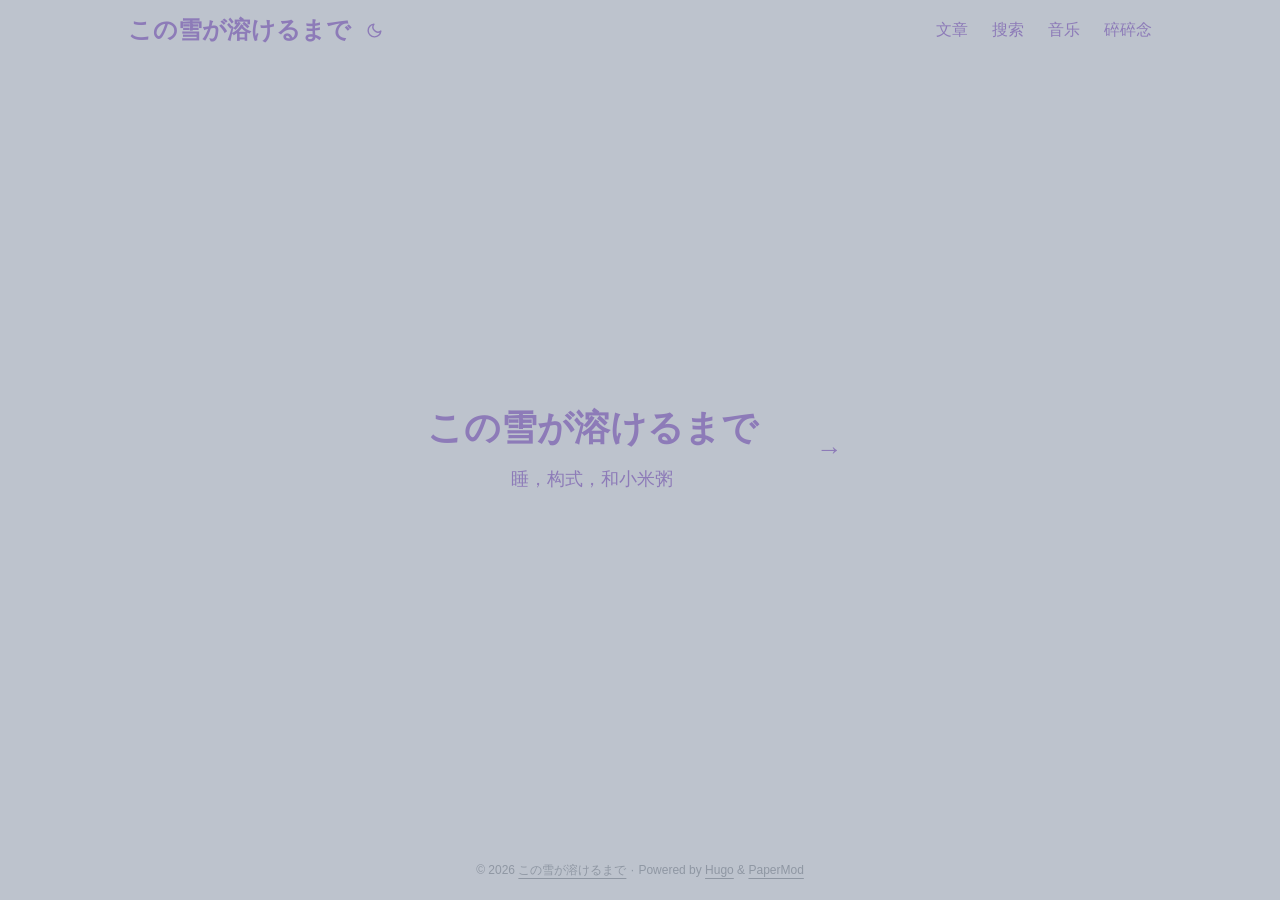
==== commit cd732460: "新开游戏感想页" ====
--- a/index.html
+++ b/index.html
@@ -135,6 +135,11 @@
                     <span>音乐</span>
                 </a>
             </li>
+            <li>
+                <a href="https://yourunotobary.github.io/games/" title="碎碎念">
+                    <span>碎碎念</span>
+                </a>
+            </li>
         </ul>
     </nav>
 </header>
